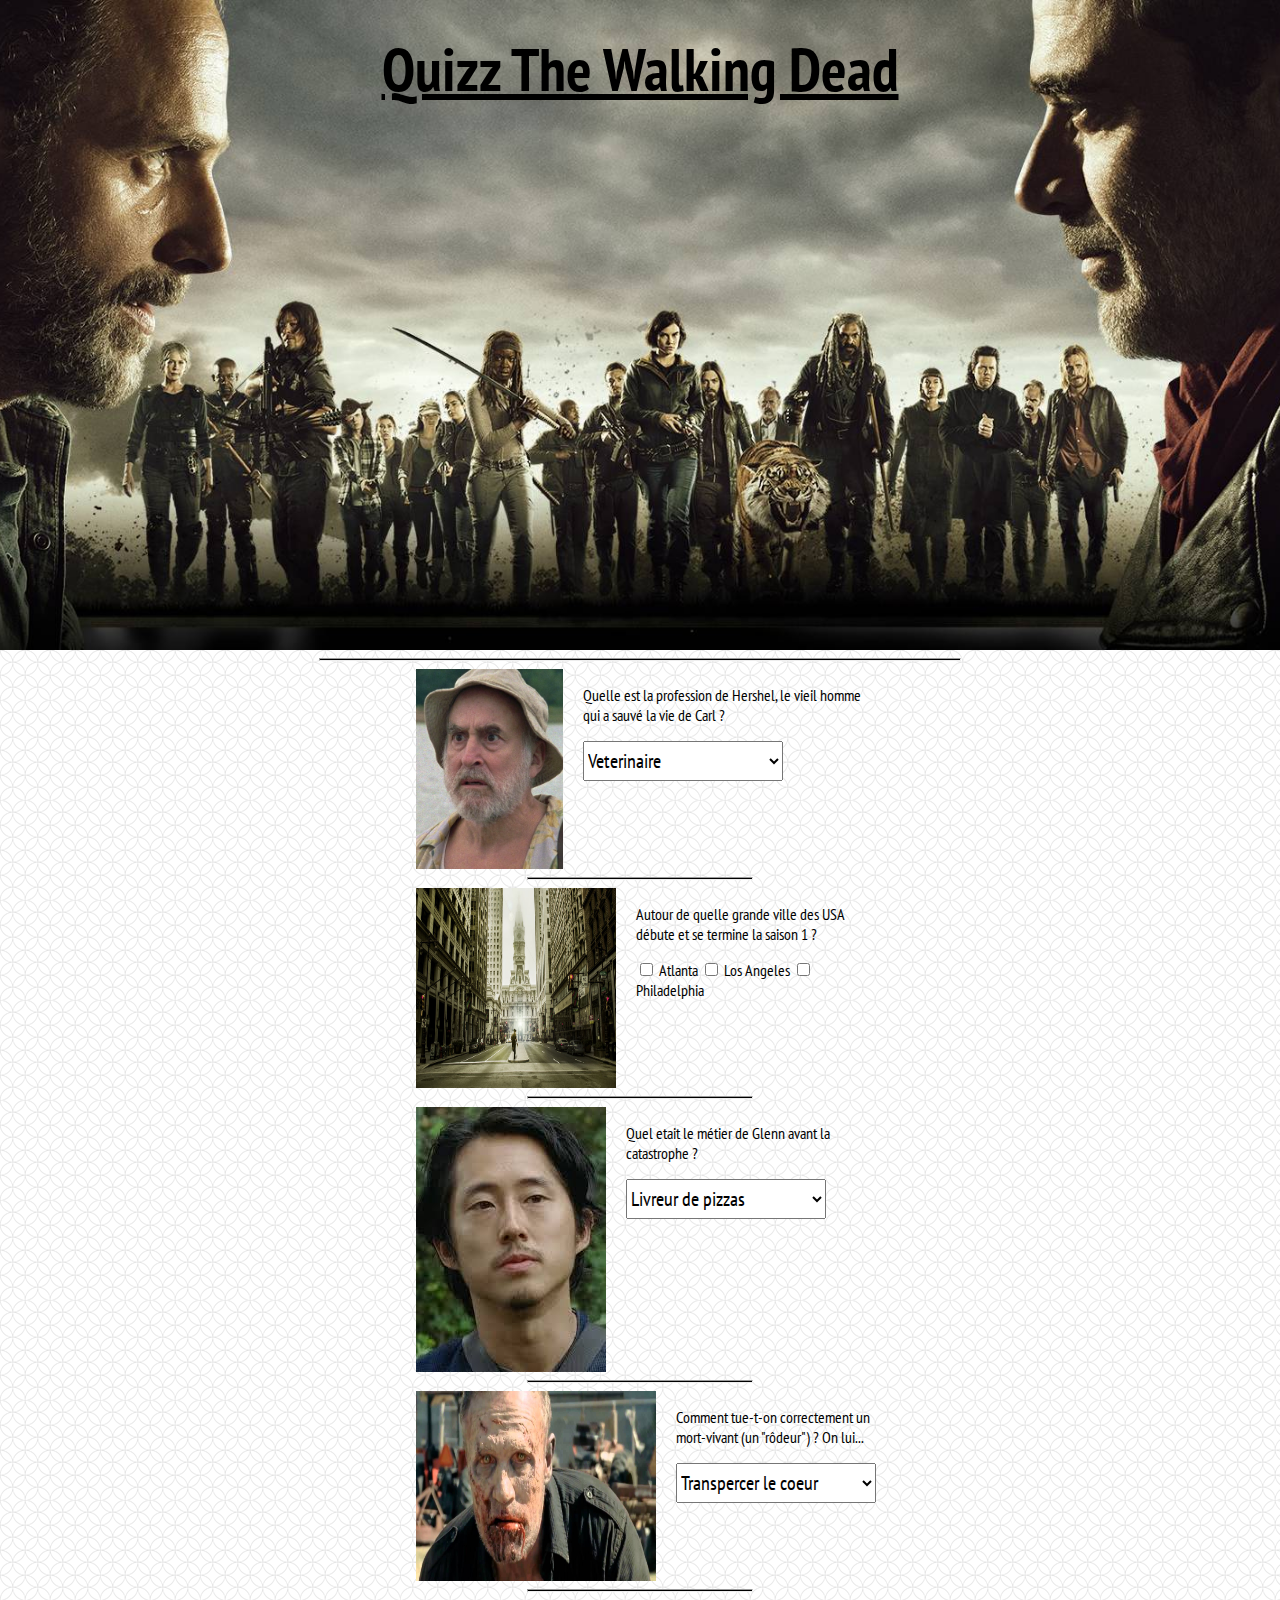
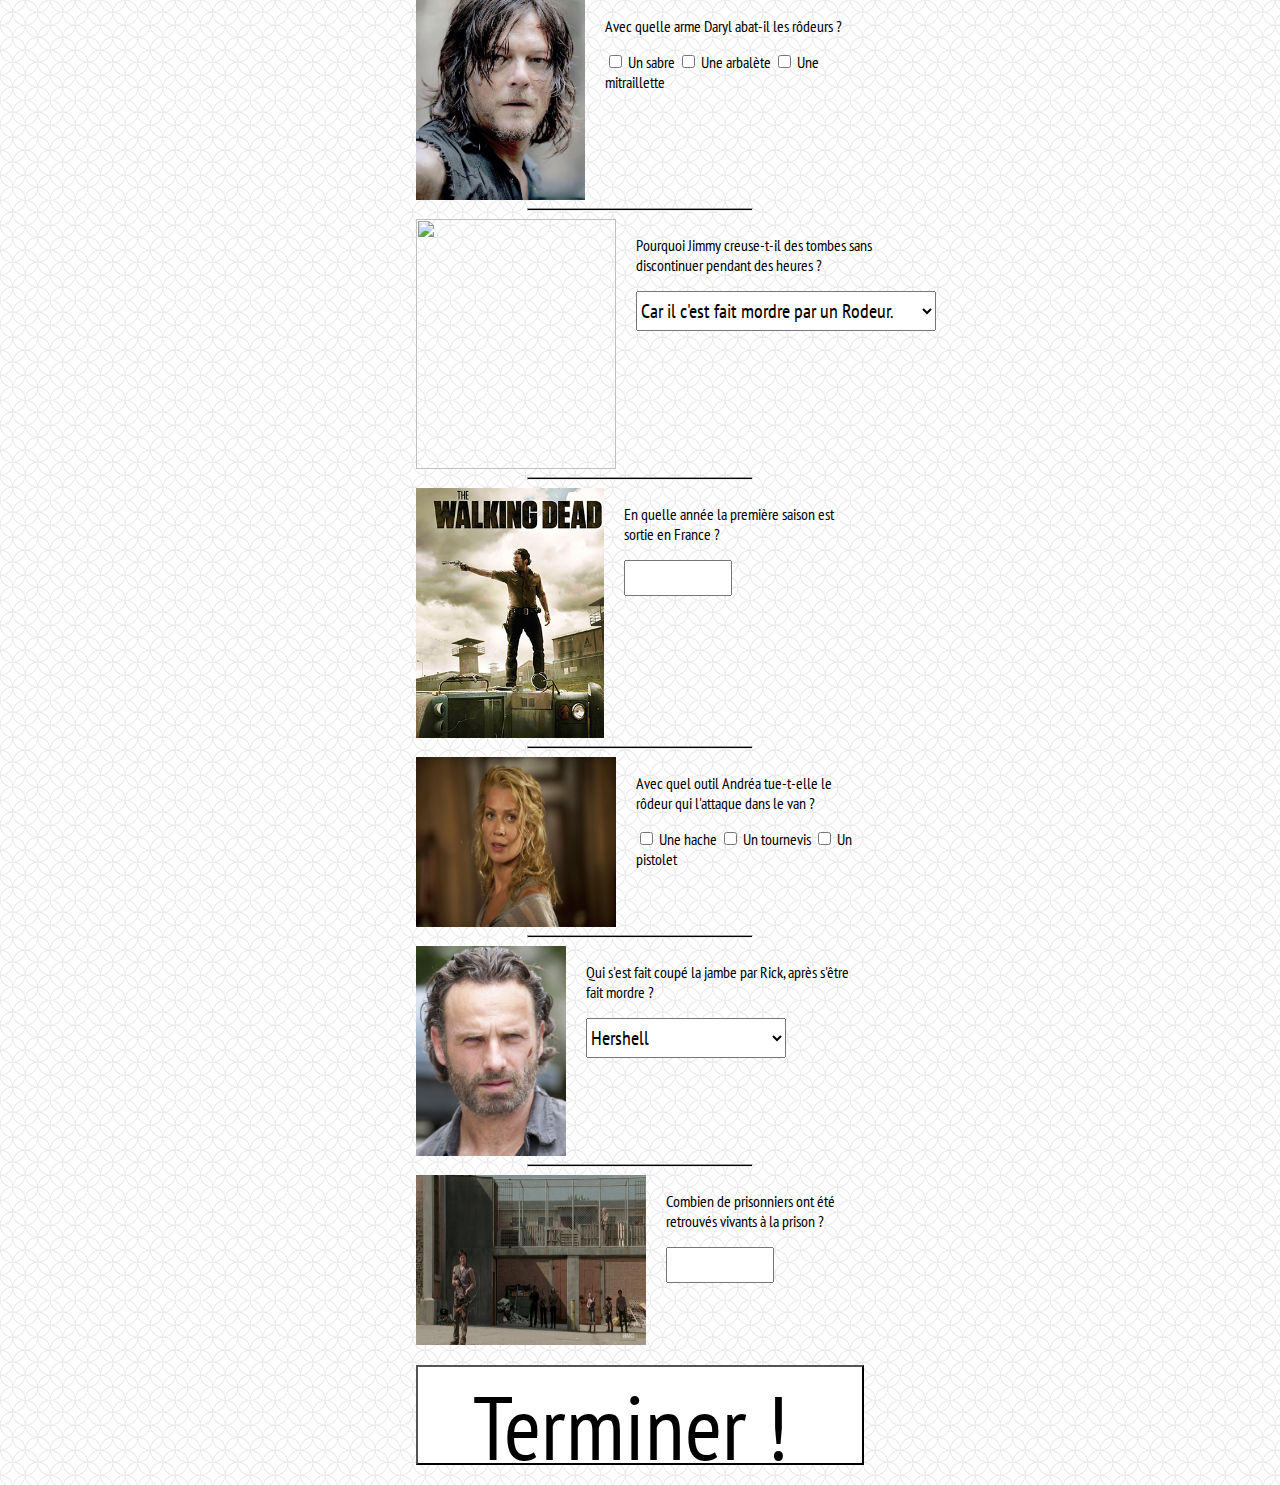
==== index.html @ 05e4b49b "Début du questionnaire" ====
<!DOCTYPE html>
<html>
<head>
  <meta charset="utf-8">
  <link rel="stylesheet" type="text/css" href="./css/style.css">
  <title>Quizz The Walking Dead</title>
  <link href="https://fonts.googleapis.com/css?family=PT+Sans+Narrow" rel="stylesheet">
</head>
<body>

  <header>
    <div class="image-titre">
      <h1 class="headtitle">Quizz The Walking Dead</h1>
    </div>
  </header>
  <hr class="separation">
  <main>

    <form class="quizzcss" action="./script.php">
    <!--      QUESTION1      -->
      <div class="for-center">
        <img src="image/dale.png" width="180px" height="200px">
        <div class="question-reponse">
          <p>Quelle est la profession de Hershel, le vieil homme qui a sauvé la vie de Carl ?</p>
          <select class="menu-deroulant" name="reponseUne">
            <option value="rep11">Veterinaire</option>
            <option value="rep12">Docteur</option>
            <option value="rep13">Agriculteur</option>
          </select>
        </div>
      </div>

      <hr class="separation">
      <!--    QUESTION2  -->

      <div class="for-center">
        <img src="image/question2.jpg" width="200px" height="200px">
        <div class="question-reponse">
          <p>Autour de quelle grande ville des USA débute et se termine la saison 1 ?</p>

          <input type="checkbox" name="q2" type="radio" value="rep21">
          <label for="coding">Atlanta</label>

          <input type="checkbox" name="q2" type="radio" value="rep22">
          <label for="coding">Los Angeles</label>

          <input type="checkbox" name="q2" type="radio" value="rep23">
          <label>Philadelphia</label>

        </div>
      </div>

      <hr class="separation">


            <!--    QUESTION3  -->
      <div class="for-center">
        <img src="image/glenn.jpeg" width="200px" >
        <div class="question-reponse">
          <p>Quel etait le métier de Glenn avant la catastrophe ? </p>
          <select class="menu-deroulant" name="q3">
            <option value="rep31">Livreur de pizzas</option>
            <option value="rep32">Professeur d'Arts martiaux</option>
            <option value="rep33">Policier</option>
          </select>
        </div>
      </div>
      <hr class="separation">

          <!--    QUESTION4 -->
      <div class="for-center">
        <img src="image/merle.jpg" width="240px" height="190px">
        <div class="question-reponse">
          <p>Comment tue-t-on correctement un mort-vivant (un "rôdeur") ? On lui...</p>
          <select class="menu-deroulant" name="q4">
            <option value="rep41">Transpercer le coeur</option>
            <option value="rep42">Couper là tête</option>
            <option value="rep43">Transpercer le cerveau</option>
          </select>
        </div>
      </div>
      <hr class="separation">

          <!--    QUESTION5  -->
      <div class="for-center">
        <img src="image/daryl.jpg" width="180px" height="200px">
        <div class="question-reponse">
          <p>Avec quelle arme Daryl abat-il les rôdeurs ?</p>
          <input type="checkbox" name="q5" value="rep51">
          <label>Un sabre</label>

          <input type="checkbox" name="q5" value="rep52">
          <label>Une arbalète</label>

          <input type="checkbox" name="q5" value="rep53">
          <label>Une mitraillette</label>
        </div>
      </div>
      <hr class="separation">

          <!--    QUESTION6  -->
      <div class="for-center">
        <img src="image/jimmy.jpg" width="200px" height="250px">
        <div class="question-reponse">
          <p>Pourquoi Jimmy creuse-t-il des tombes sans discontinuer pendant des heures ?</p>
          <select class="menu-deroulant6" name="q6">
            <option value="rep61">Car il c'est fait mordre par un Rodeur.</option>
            <option value="rep62">Car il perd la tête.</option>
            <option value="rep63">Car il a fait un rêve prémonitoire.</option>
          </select>
        </div>
      </div>
      <hr class="separation">

          <!--    QUESTION7  -->
      <div class="for-center">
        <img src="image/question7.jpg" width="200px" height="250px">
        <div class="question-reponse">
          <p>En quelle année la première saison est sortie en France ?</p>
          <input class="input-texte"type="texte" name="rep7">
        </div>
      </div>
      <hr class="separation">

          <!--    QUESTION8  -->
      <div class="for-center">
        <img src="image/andrea.jpg" width="200px" height="170px">
        <div class="question-reponse">
          <p>Avec quel outil Andréa tue-t-elle le rôdeur qui l'attaque dans le van ?</p>
          <input type="checkbox" name="q8" value="rep81">
          <label>Une hache</label>
          <input type="checkbox" name="q8" value="rep82">
          <label>Un tournevis</label>
          <input type="checkbox" name="q8" value="rep83">
          <label>Un pistolet</label>
        </div>
      </div>
      <hr class="separation">

          <!--    QUESTION9 -->
<div class="for-center">
  <img src="image/rick.png" width="180px" height="210px">
  <div class="question-reponse">
    <p>Qui s'est fait coupé la jambe par Rick, après s'être fait mordre ?</p>
    <select class="menu-deroulant" name="q9">
      <option value="rep91">Hershell</option>
      <option value="rep92">Carl</option>
      <option value="rep93">Glenn</option>
    </select>
  </div>
</div>

<hr class="separation">

          <!-- QUESTION10 -->

<div class="for-center">
  <img src="image/prison.jpg" width="230px" height="170px">
  <div class="question-reponse">
    <p>Combien de prisonniers ont été retrouvés vivants à la prison ?</p>
    <input class="input-texte"type="text" name="rep10"></input>
  </div>
</div>



    <div class="last-boutton">
      <input class="finish" type="submit" value="Terminer ! ">
    </div>



    </form>





  </main>

  <footer>

  </footer>


</body>
</html>
---- css/style.css ----
*{
  font-family: 'PT Sans Narrow', sans-serif;
}
body{
  margin: 0;
  background: url(../image/patterns1.png) ;

}
.headtitle{
  margin:30px 0;
  text-decoration: underline;
  font-size: 60px;
}
.image-titre{
  background: url(../image/twd.jpg) no-repeat center;
  background-size: cover;
  width: 100%;
  height: 650px;
  display: flex;
  justify-content: center;
}
.quizzcss{
  display: block;
  margin: 0 auto;
  width: 35%;
}
.menu-deroulant{
  width: 200px;
  height: 40px;
  font-size: 20px;
}
.separation{
  width: 50%;
  height: 1px;
  background-color: black;
}
.question-reponse{
  margin-left: 20px;
}
.last-boutton{
  display: flex;
  justify-content: center;
}
.finish{
  width: 700px;
  font-size: 90px;
  height: 100px;
  background-color: white;
  margin: 20px 0;
}
.finish:hover{
  background-color: orange;
}
.menu-deroulant6{
  width: 300px  ;
  height: 40px;
  font-size: 20px;
}
.input-texte{
  width: 100px;
  height: 30px;
}
.for-center{
  display: flex;
  justify-content: space-between;
}
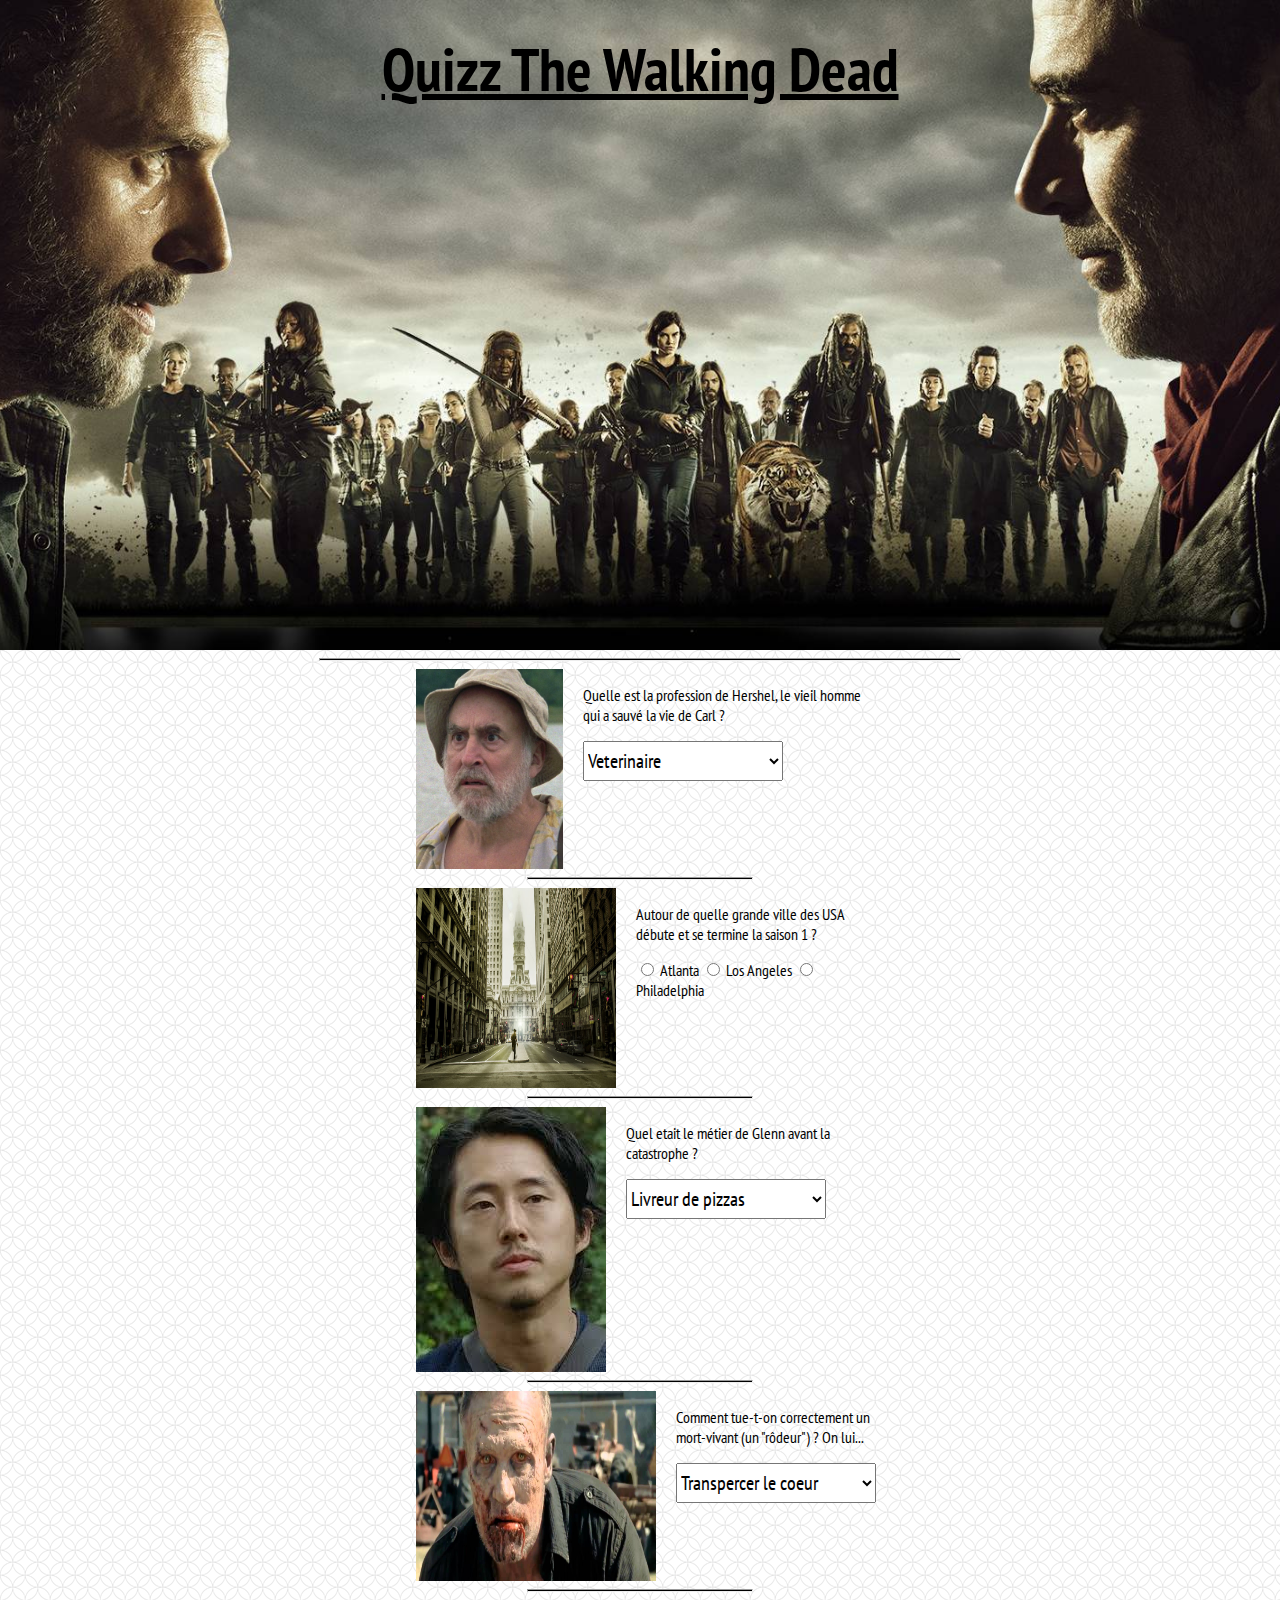
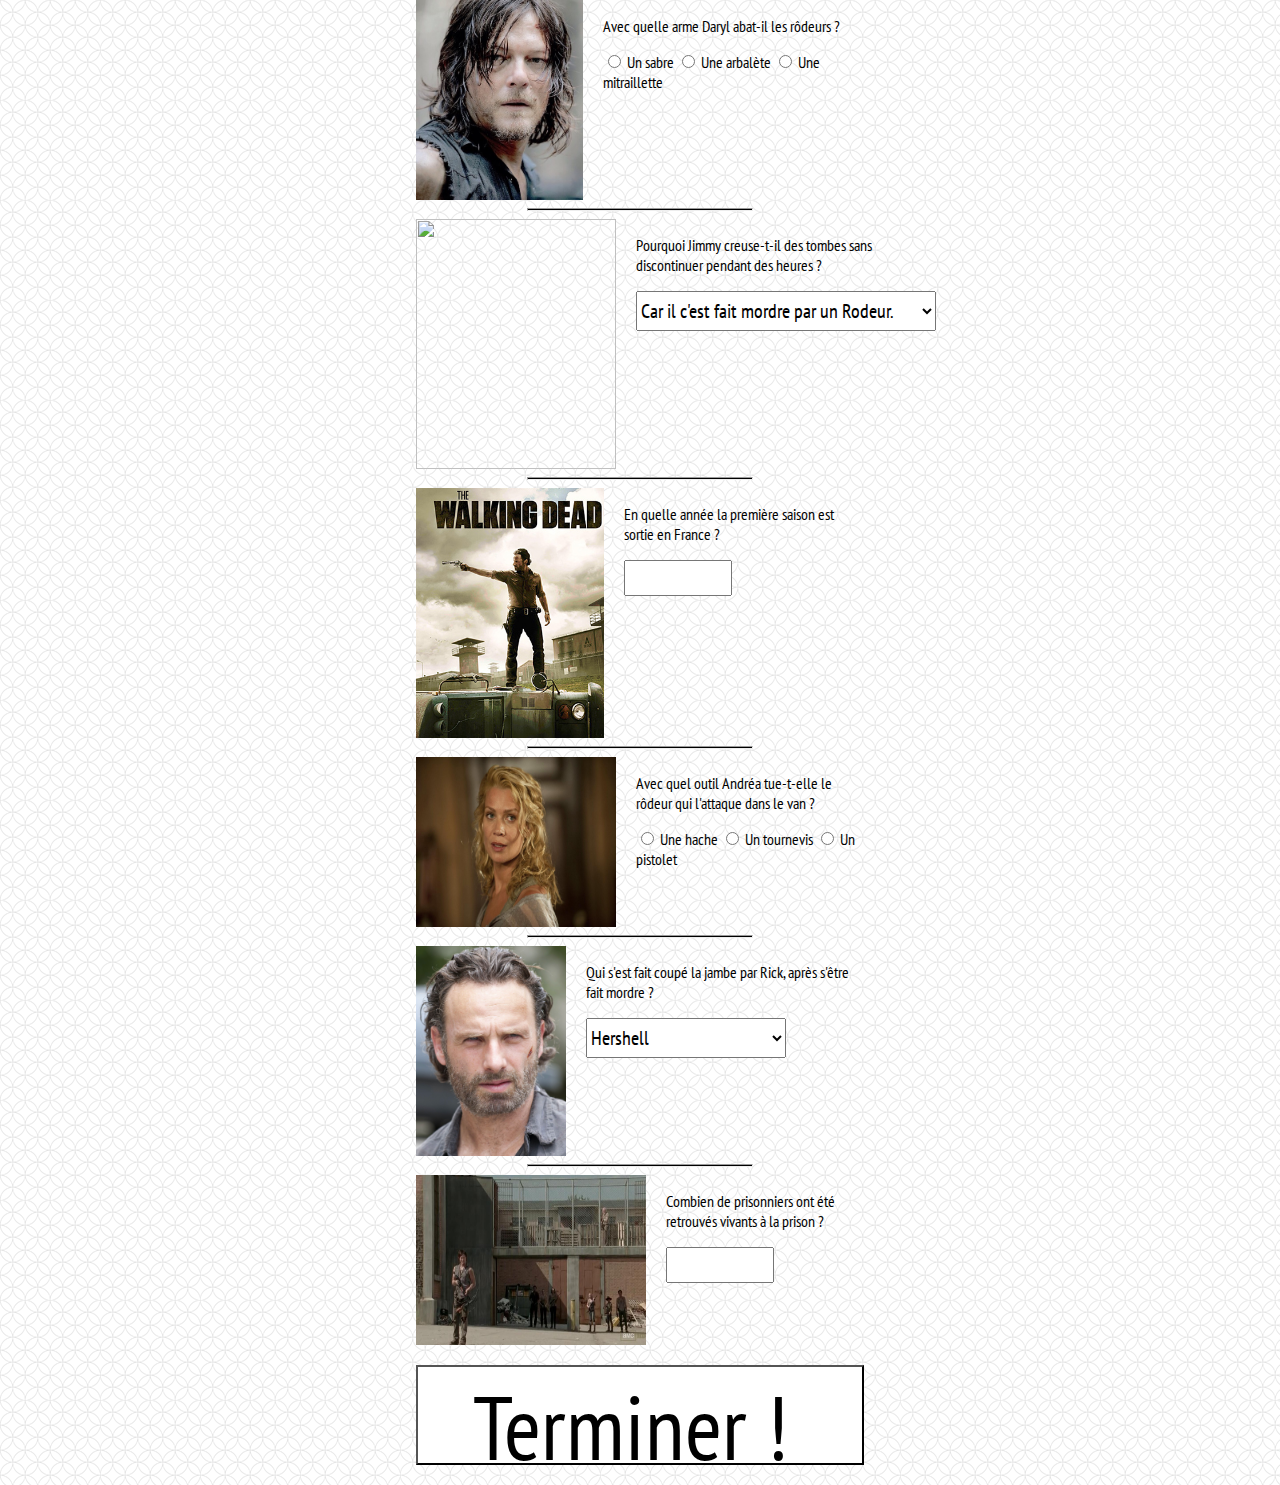
==== commit d98fd7cf: "Une seule case cochable" ====
--- a/index.html
+++ b/index.html
@@ -15,6 +15,8 @@
   </header>
   <hr class="separation">
   <main>
+
+
 
     <form class="quizzcss" action="./script.php">
     <!--      QUESTION1      -->
@@ -38,13 +40,13 @@
         <div class="question-reponse">
           <p>Autour de quelle grande ville des USA débute et se termine la saison 1 ?</p>
 
-          <input type="checkbox" name="q2" type="radio" value="rep21">
+          <input  name="q2" type="radio" value="rep21">
           <label for="coding">Atlanta</label>
 
-          <input type="checkbox" name="q2" type="radio" value="rep22">
+          <input  name="q2" type="radio" value="rep22">
           <label for="coding">Los Angeles</label>
 
-          <input type="checkbox" name="q2" type="radio" value="rep23">
+          <input  name="q2" type="radio" value="rep23">
           <label>Philadelphia</label>
 
         </div>
@@ -86,13 +88,13 @@
         <img src="image/daryl.jpg" width="180px" height="200px">
         <div class="question-reponse">
           <p>Avec quelle arme Daryl abat-il les rôdeurs ?</p>
-          <input type="checkbox" name="q5" value="rep51">
+          <input type="radio" name="q5" value="rep51">
           <label>Un sabre</label>
 
-          <input type="checkbox" name="q5" value="rep52">
+          <input type="radio" name="q5" value="rep52">
           <label>Une arbalète</label>
 
-          <input type="checkbox" name="q5" value="rep53">
+          <input type="radio" name="q5" value="rep53">
           <label>Une mitraillette</label>
         </div>
       </div>
@@ -127,11 +129,11 @@
         <img src="image/andrea.jpg" width="200px" height="170px">
         <div class="question-reponse">
           <p>Avec quel outil Andréa tue-t-elle le rôdeur qui l'attaque dans le van ?</p>
-          <input type="checkbox" name="q8" value="rep81">
+          <input type="radio" name="q8" value="rep81">
           <label>Une hache</label>
-          <input type="checkbox" name="q8" value="rep82">
+          <input type="radio" name="q8" value="rep82">
           <label>Un tournevis</label>
-          <input type="checkbox" name="q8" value="rep83">
+          <input type="radio" name="q8" value="rep83">
           <label>Un pistolet</label>
         </div>
       </div>
@@ -173,9 +175,6 @@
     </form>
 
 
-
-
-
   </main>
 
   <footer>
